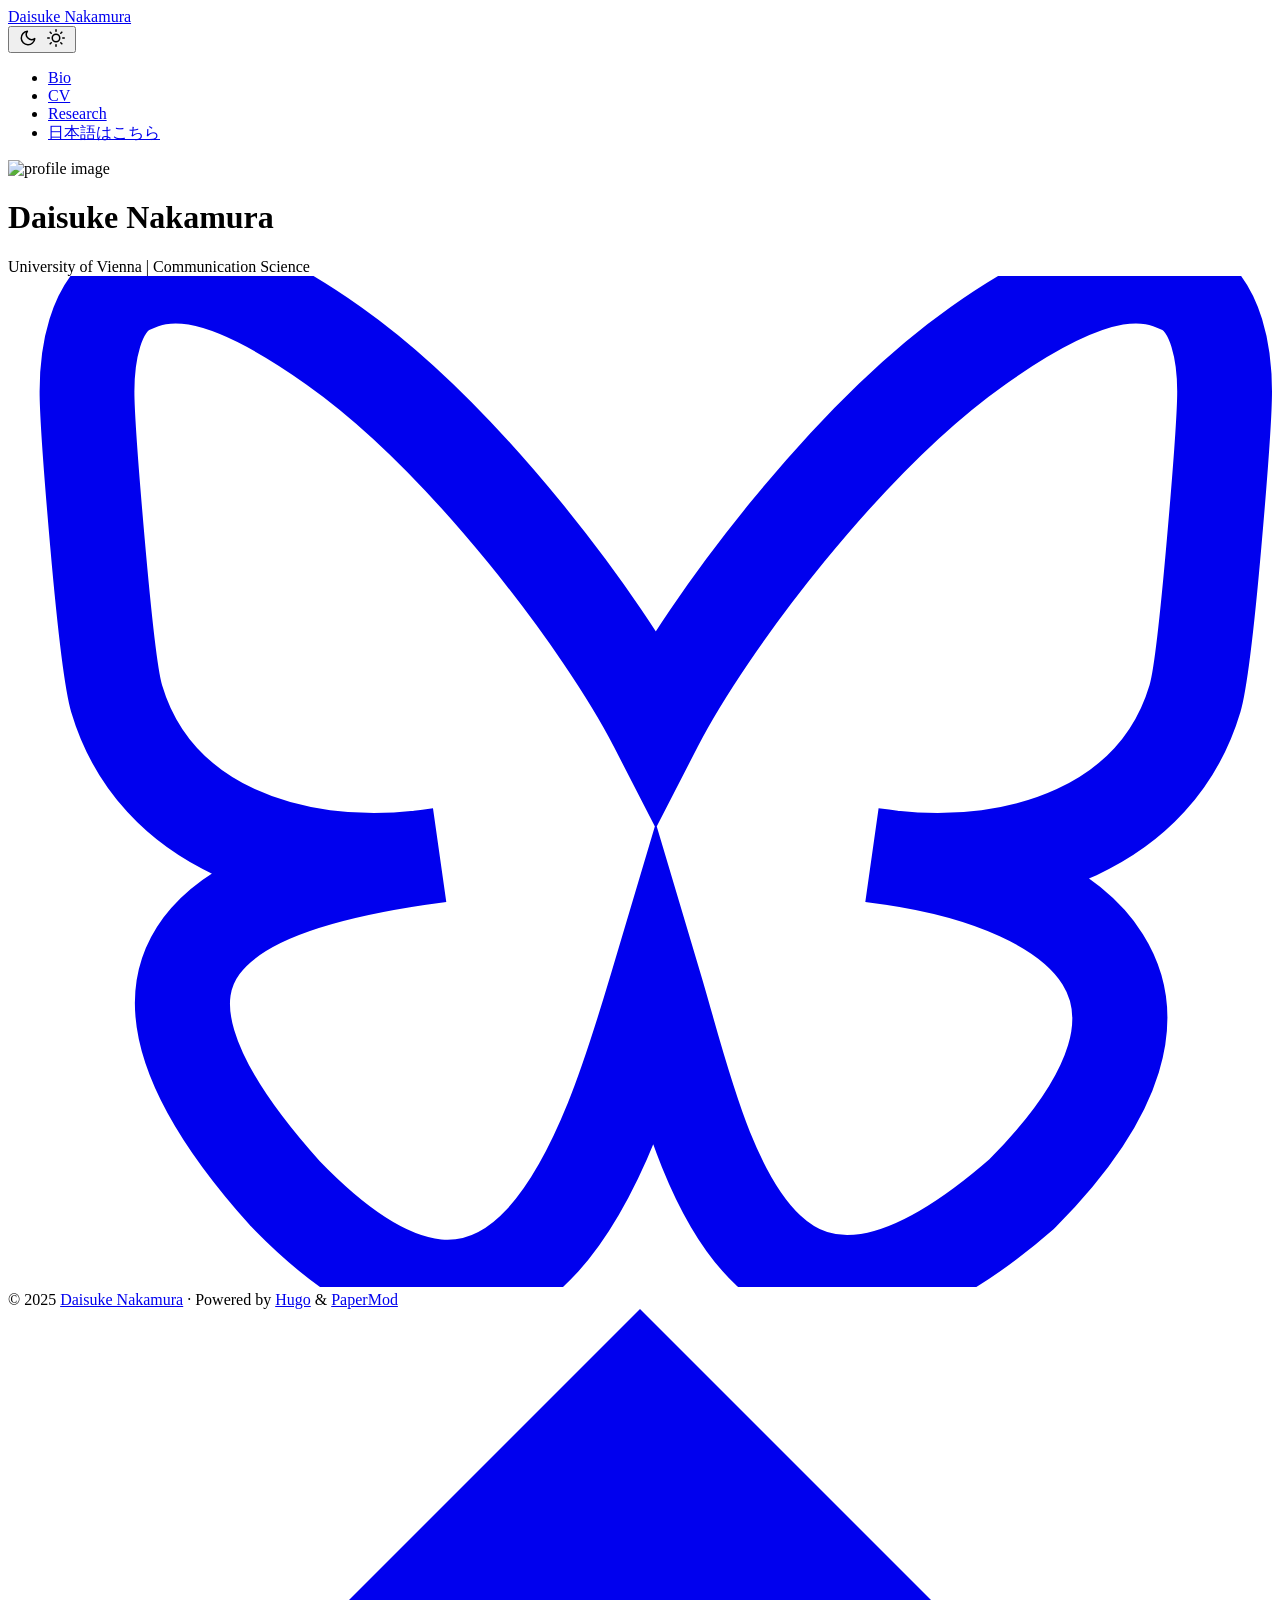
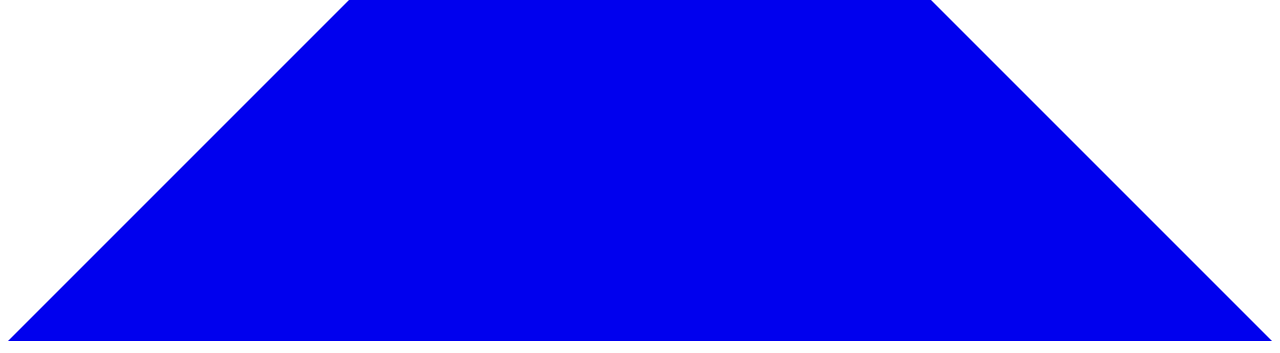
==== public/index.html @ 4d7f5f8a "initial commit" ====
<!DOCTYPE html>
<html lang="en" dir="auto">

<head>
	<meta name="generator" content="Hugo 0.147.8"><script src="/livereload.js?mindelay=10&amp;v=2&amp;port=1313&amp;path=livereload" data-no-instant defer></script><meta charset="utf-8">
<meta http-equiv="X-UA-Compatible" content="IE=edge">
<meta name="viewport" content="width=device-width, initial-scale=1, shrink-to-fit=no">
<meta name="robots" content="noindex, nofollow">
<title>Daisuke Nakamura</title>

<meta name="description" content="">
<meta name="author" content="">
<link rel="canonical" href="http://localhost:1313/">
<link crossorigin="anonymous" href="/assets/css/stylesheet.8fe10233a706bc87f2e08b3cf97b8bd4c0a80f10675a143675d59212121037c0.css" integrity="sha256-j&#43;ECM6cGvIfy4Is8&#43;XuL1MCoDxBnWhQ2ddWSEhIQN8A=" rel="preload stylesheet" as="style">
<link rel="icon" href="http://localhost:1313/favicon.ico">
<link rel="icon" type="image/png" sizes="16x16" href="http://localhost:1313/favicon-16x16.png">
<link rel="icon" type="image/png" sizes="32x32" href="http://localhost:1313/favicon-32x32.png">
<link rel="apple-touch-icon" href="http://localhost:1313/apple-touch-icon.png">
<link rel="mask-icon" href="http://localhost:1313/safari-pinned-tab.svg">
<meta name="theme-color" content="#2e2e33">
<meta name="msapplication-TileColor" content="#2e2e33">
<link rel="alternate" type="application/rss+xml" href="http://localhost:1313/index.xml">
<link rel="alternate" hreflang="en" href="http://localhost:1313/">
<noscript>
    <style>
        #theme-toggle,
        .top-link {
            display: none;
        }

    </style>
    <style>
        @media (prefers-color-scheme: dark) {
            :root {
                --theme: rgb(29, 30, 32);
                --entry: rgb(46, 46, 51);
                --primary: rgb(218, 218, 219);
                --secondary: rgb(155, 156, 157);
                --tertiary: rgb(65, 66, 68);
                --content: rgb(196, 196, 197);
                --code-block-bg: rgb(46, 46, 51);
                --code-bg: rgb(55, 56, 62);
                --border: rgb(51, 51, 51);
            }

            .list {
                background: var(--theme);
            }

            .list:not(.dark)::-webkit-scrollbar-track {
                background: 0 0;
            }

            .list:not(.dark)::-webkit-scrollbar-thumb {
                border-color: var(--theme);
            }
        }

    </style>
</noscript>
</head>

<body class="list" id="top">
<script>
    if (localStorage.getItem("pref-theme") === "dark") {
        document.body.classList.add('dark');
    } else if (localStorage.getItem("pref-theme") === "light") {
        document.body.classList.remove('dark')
    } else if (window.matchMedia('(prefers-color-scheme: dark)').matches) {
        document.body.classList.add('dark');
    }

</script>

<header class="header">
    <nav class="nav">
        <div class="logo">
            <a href="http://localhost:1313/" accesskey="h" title="Daisuke Nakamura (Alt + H)">Daisuke Nakamura</a>
            <div class="logo-switches">
                <button id="theme-toggle" accesskey="t" title="(Alt + T)" aria-label="Toggle theme">
                    <svg id="moon" xmlns="http://www.w3.org/2000/svg" width="24" height="18" viewBox="0 0 24 24"
                        fill="none" stroke="currentColor" stroke-width="2" stroke-linecap="round"
                        stroke-linejoin="round">
                        <path d="M21 12.79A9 9 0 1 1 11.21 3 7 7 0 0 0 21 12.79z"></path>
                    </svg>
                    <svg id="sun" xmlns="http://www.w3.org/2000/svg" width="24" height="18" viewBox="0 0 24 24"
                        fill="none" stroke="currentColor" stroke-width="2" stroke-linecap="round"
                        stroke-linejoin="round">
                        <circle cx="12" cy="12" r="5"></circle>
                        <line x1="12" y1="1" x2="12" y2="3"></line>
                        <line x1="12" y1="21" x2="12" y2="23"></line>
                        <line x1="4.22" y1="4.22" x2="5.64" y2="5.64"></line>
                        <line x1="18.36" y1="18.36" x2="19.78" y2="19.78"></line>
                        <line x1="1" y1="12" x2="3" y2="12"></line>
                        <line x1="21" y1="12" x2="23" y2="12"></line>
                        <line x1="4.22" y1="19.78" x2="5.64" y2="18.36"></line>
                        <line x1="18.36" y1="5.64" x2="19.78" y2="4.22"></line>
                    </svg>
                </button>
            </div>
        </div>
        <ul id="menu">
            <li>
                <a href="http://localhost:1313/bio/" title="Bio">
                    <span>Bio</span>
                </a>
            </li>
            <li>
                <a href="http://localhost:1313/cv/" title="CV">
                    <span>CV</span>
                </a>
            </li>
            <li>
                <a href="http://localhost:1313/research/" title="Research">
                    <span>Research</span>
                </a>
            </li>
            <li>
                <a href="http://localhost:1313/jp/" title="日本語はこちら">
                    <span>日本語はこちら</span>
                </a>
            </li>
        </ul>
    </nav>
</header>
<main class="main"><div class="profile">
    <div class="profile_inner">
        <img draggable="false" src="http://localhost:1313/images/profile.jpg" alt="profile image" title=""
            height="150" width="150" />
        <h1>Daisuke Nakamura</h1>
        <span>University of Vienna | Communication Science</span><div class="social-icons" >
    <a href="https://bsky.app/profile/daisukenakamura.bsky.social" target="_blank" rel="noopener noreferrer me"
        title="Bluesky">
        <svg xmlns="http://www.w3.org/2000/svg" viewBox="-25 0 400 320" fill="none" stroke="currentColor" stroke-width="30">
    <path
        d="M180 141.964C163.699 110.262 119.308 51.1817 78.0347 22.044C38.4971 -5.86834 23.414 -1.03207 13.526 3.43594C2.08093 8.60755 0 26.1785 0 36.5164C0 46.8542 5.66748 121.272 9.36416 133.694C21.5786 174.738 65.0603 188.607 105.104 184.156C107.151 183.852 109.227 183.572 111.329 183.312C109.267 183.642 107.19 183.924 105.104 184.156C46.4204 192.847 -5.69621 214.233 62.6582 290.33C137.848 368.18 165.705 273.637 180 225.702C194.295 273.637 210.76 364.771 295.995 290.33C360 225.702 313.58 192.85 254.896 184.158C252.81 183.926 250.733 183.645 248.671 183.315C250.773 183.574 252.849 183.855 254.896 184.158C294.94 188.61 338.421 174.74 350.636 133.697C354.333 121.275 360 46.8568 360 36.519C360 26.1811 357.919 8.61012 346.474 3.43851C336.586 -1.02949 321.503 -5.86576 281.965 22.0466C240.692 51.1843 196.301 110.262 180 141.964Z" />
</svg>
    </a>
</div>

    </div>
</div>

    </main>
    
<footer class="footer">
        <span>&copy; 2025 <a href="http://localhost:1313/">Daisuke Nakamura</a></span> · 

    <span>
        Powered by
        <a href="https://gohugo.io/" rel="noopener noreferrer" target="_blank">Hugo</a> &
        <a href="https://github.com/adityatelange/hugo-PaperMod/" rel="noopener" target="_blank">PaperMod</a>
    </span>
</footer>
<a href="#top" aria-label="go to top" title="Go to Top (Alt + G)" class="top-link" id="top-link" accesskey="g">
    <svg xmlns="http://www.w3.org/2000/svg" viewBox="0 0 12 6" fill="currentColor">
        <path d="M12 6H0l6-6z" />
    </svg>
</a>

<script>
    let menu = document.getElementById('menu')
    if (menu) {
        menu.scrollLeft = localStorage.getItem("menu-scroll-position");
        menu.onscroll = function () {
            localStorage.setItem("menu-scroll-position", menu.scrollLeft);
        }
    }

    document.querySelectorAll('a[href^="#"]').forEach(anchor => {
        anchor.addEventListener("click", function (e) {
            e.preventDefault();
            var id = this.getAttribute("href").substr(1);
            if (!window.matchMedia('(prefers-reduced-motion: reduce)').matches) {
                document.querySelector(`[id='${decodeURIComponent(id)}']`).scrollIntoView({
                    behavior: "smooth"
                });
            } else {
                document.querySelector(`[id='${decodeURIComponent(id)}']`).scrollIntoView();
            }
            if (id === "top") {
                history.replaceState(null, null, " ");
            } else {
                history.pushState(null, null, `#${id}`);
            }
        });
    });

</script>
<script>
    var mybutton = document.getElementById("top-link");
    window.onscroll = function () {
        if (document.body.scrollTop > 800 || document.documentElement.scrollTop > 800) {
            mybutton.style.visibility = "visible";
            mybutton.style.opacity = "1";
        } else {
            mybutton.style.visibility = "hidden";
            mybutton.style.opacity = "0";
        }
    };

</script>
<script>
    document.getElementById("theme-toggle").addEventListener("click", () => {
        if (document.body.className.includes("dark")) {
            document.body.classList.remove('dark');
            localStorage.setItem("pref-theme", 'light');
        } else {
            document.body.classList.add('dark');
            localStorage.setItem("pref-theme", 'dark');
        }
    })

</script>
</body>

</html>
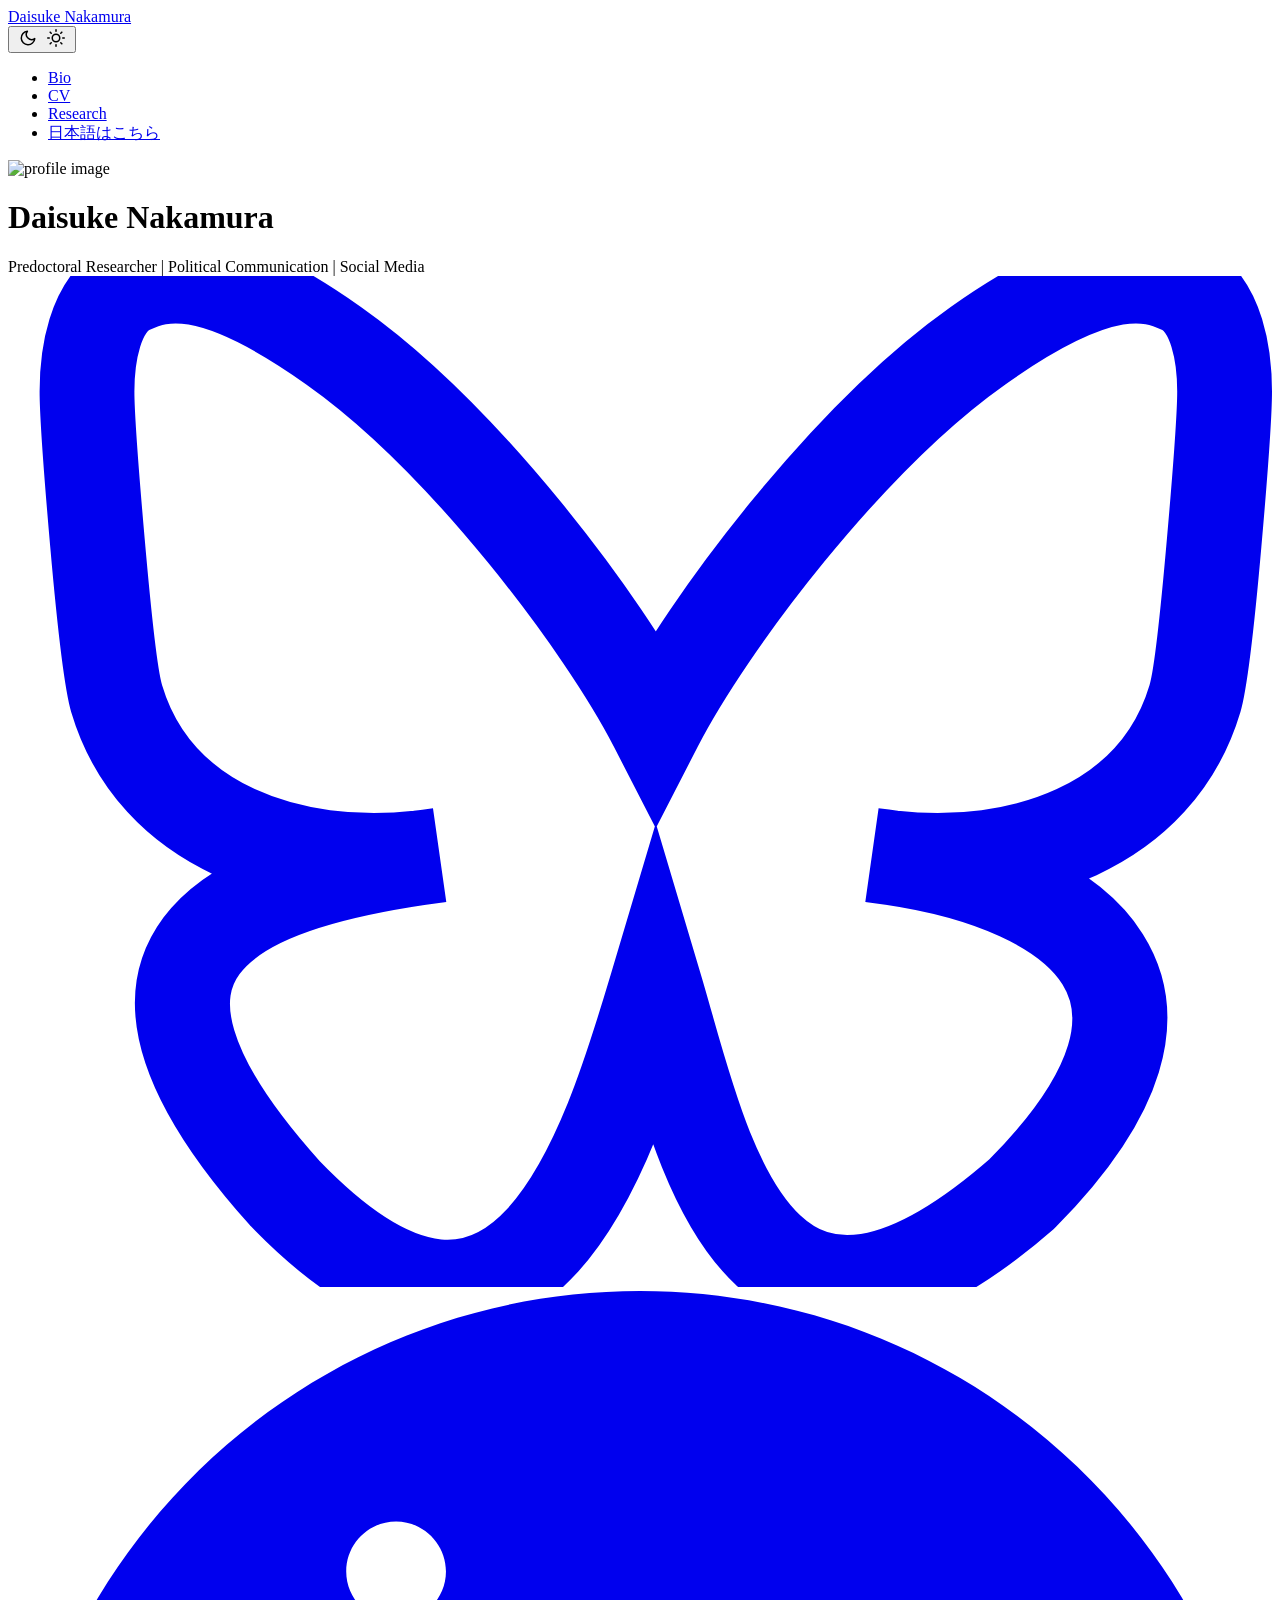
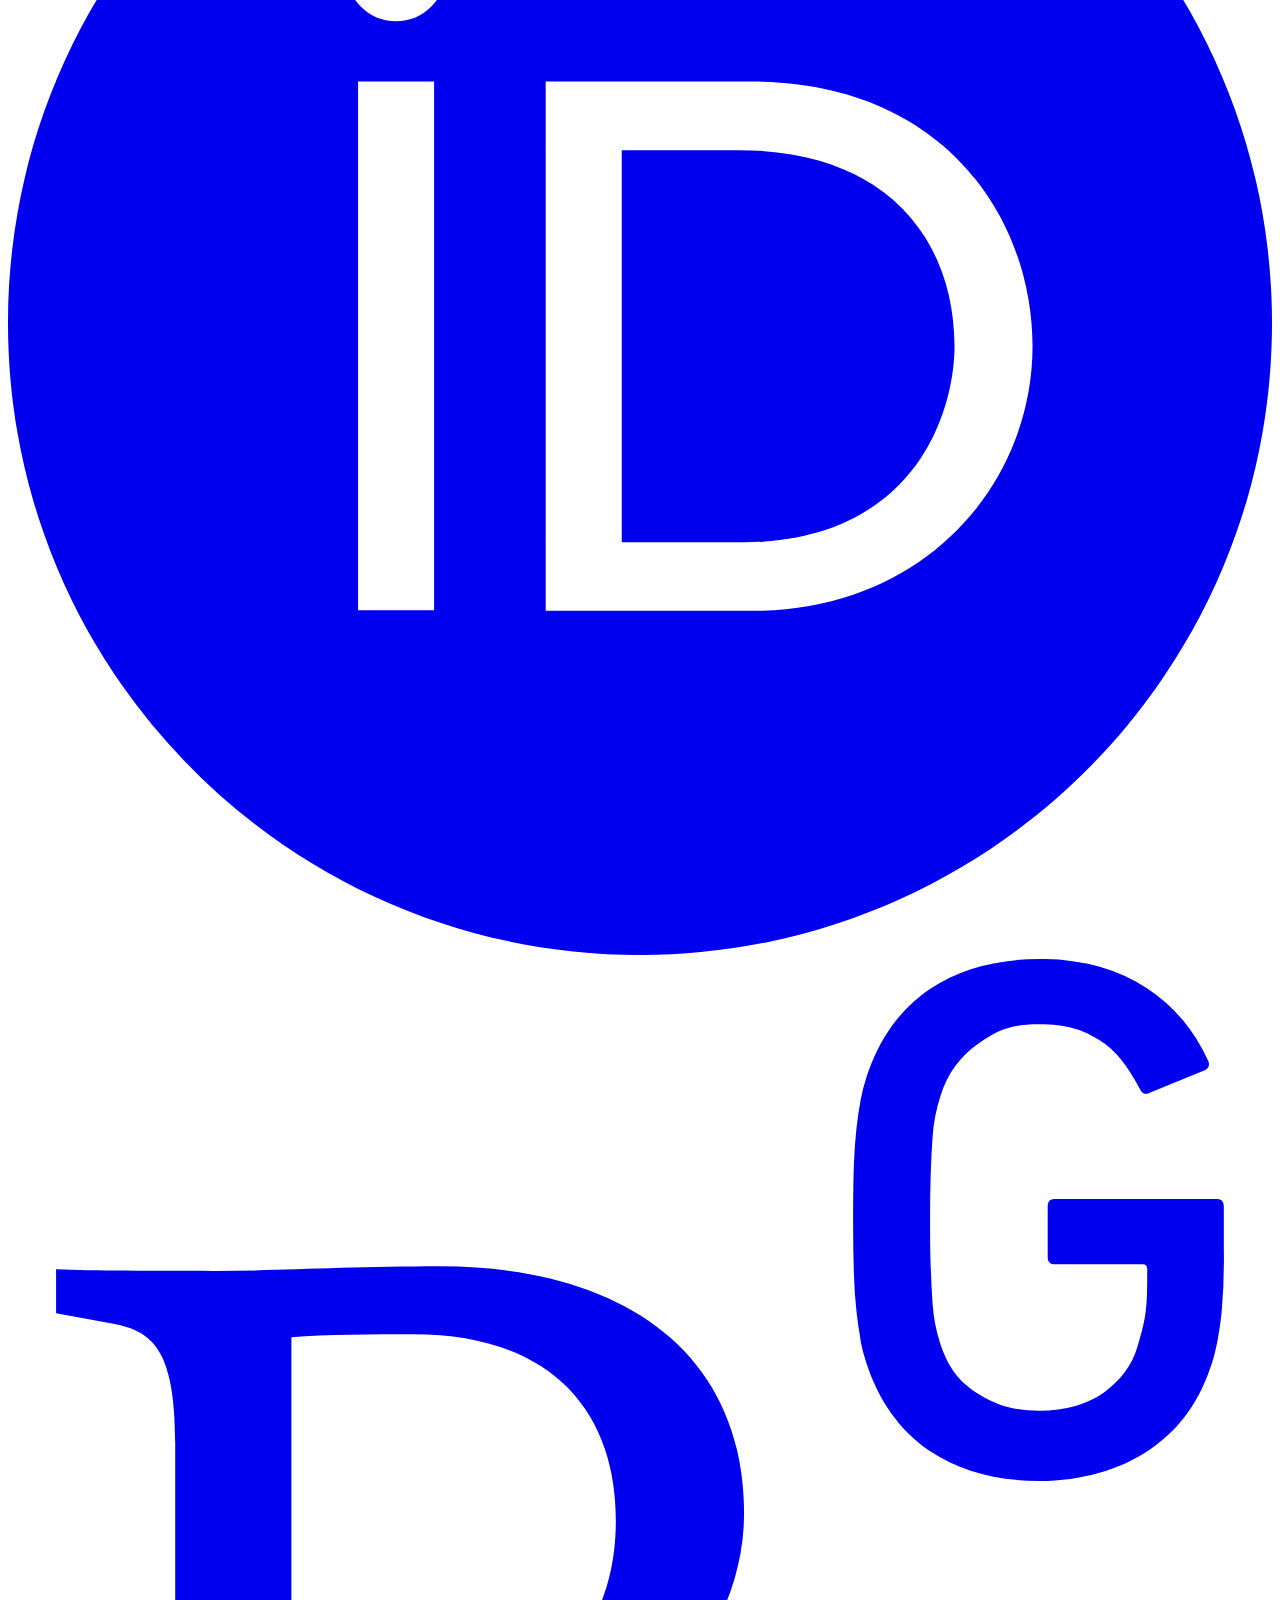
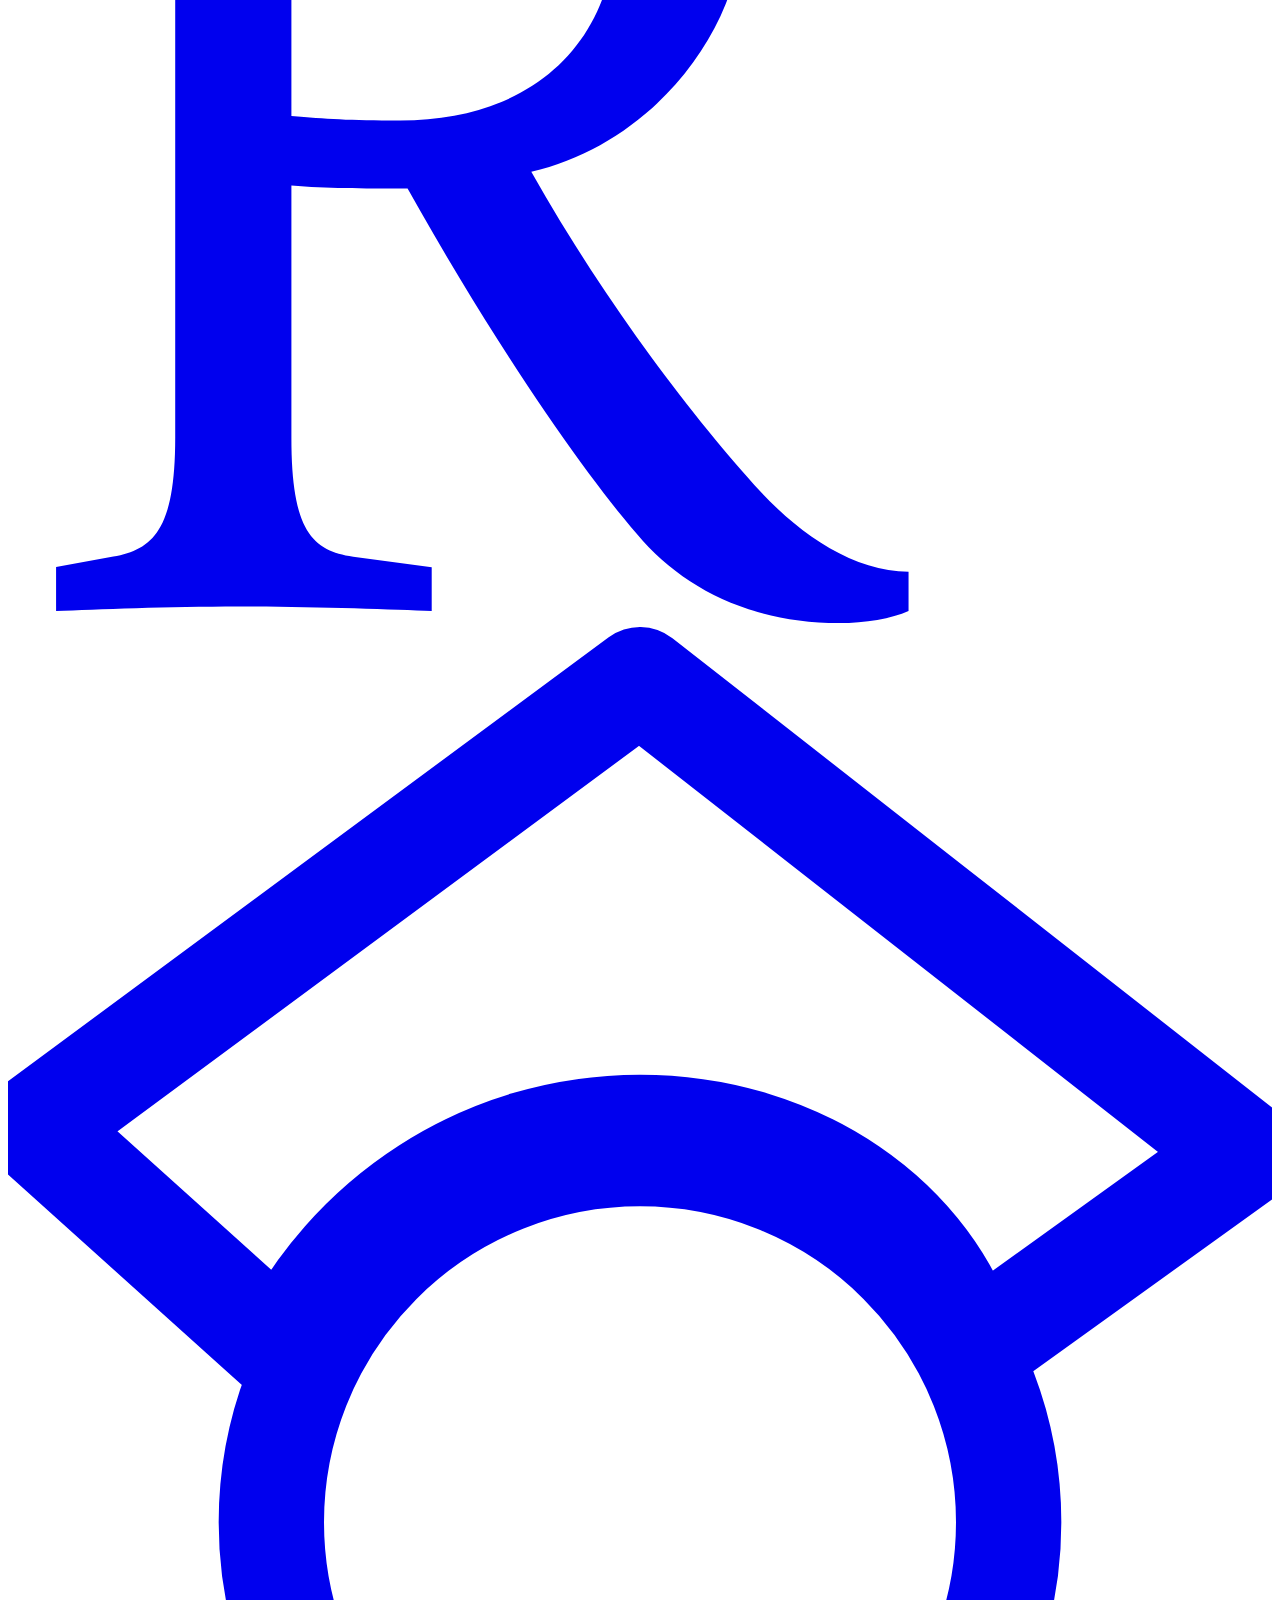
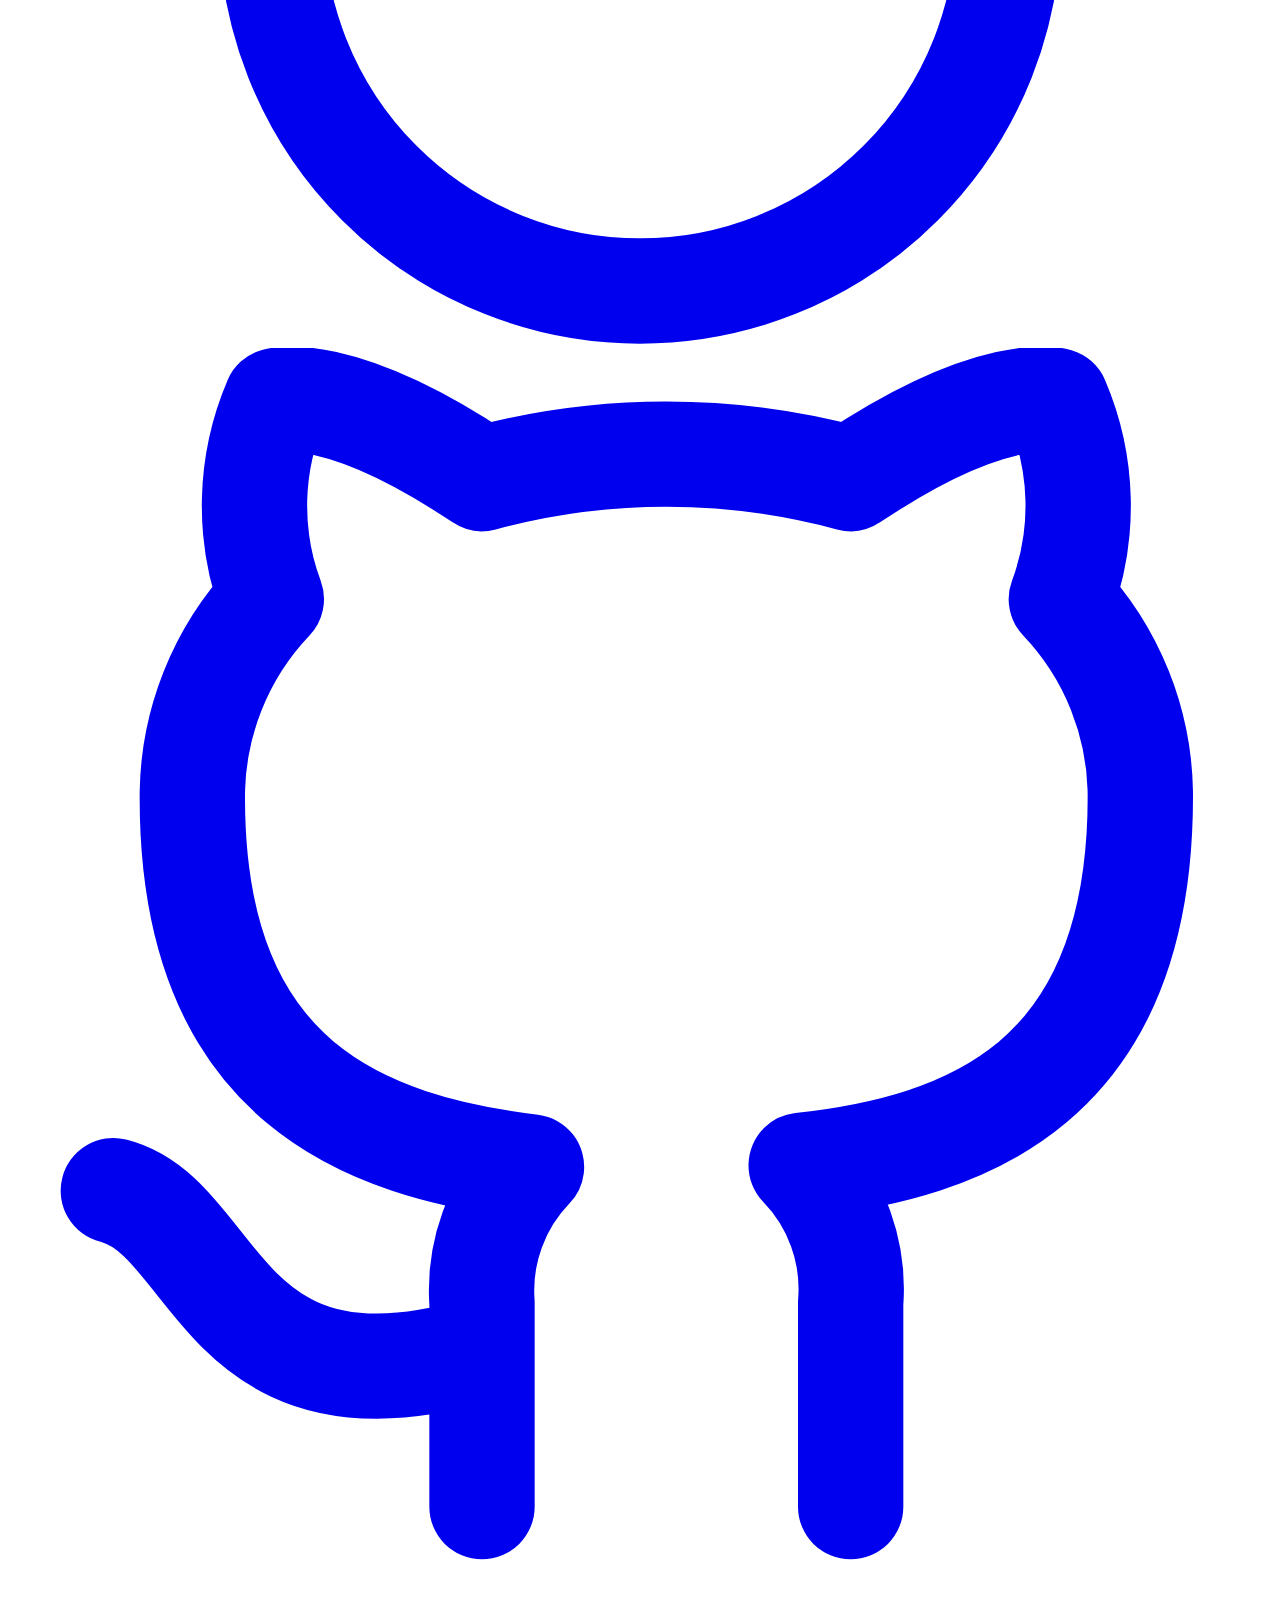
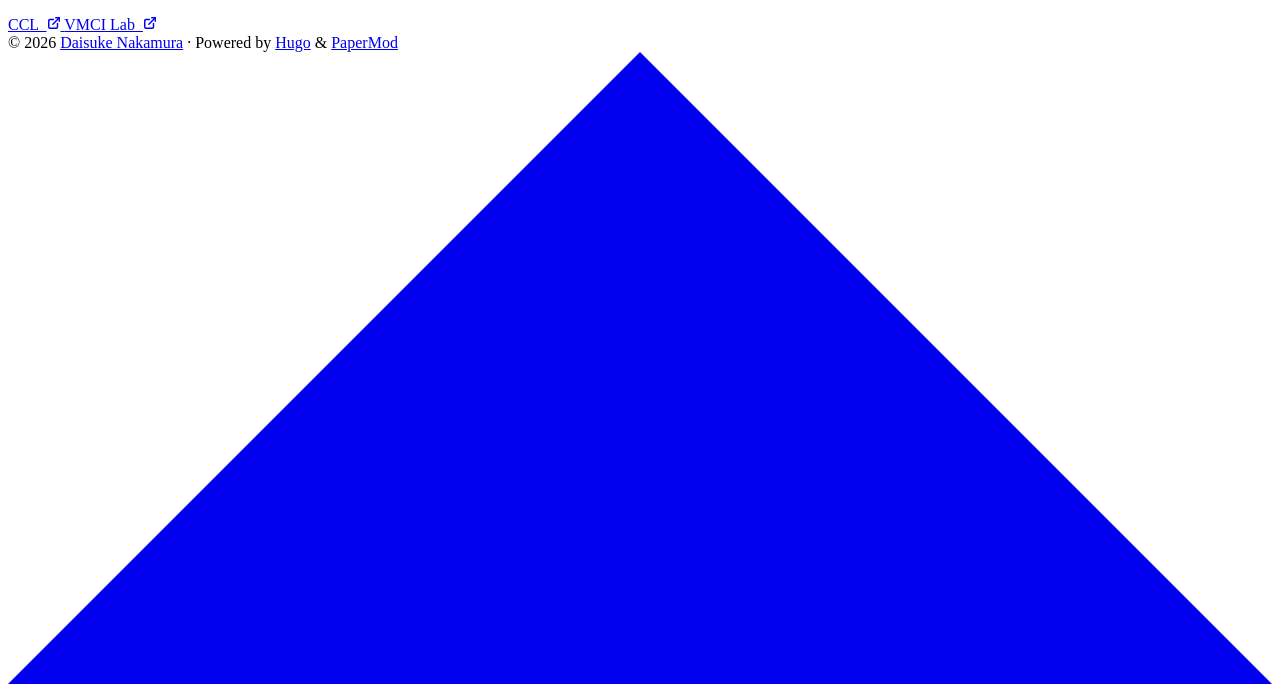
==== commit a70b4a0d: "update" ====
--- a/public/index.html
+++ b/public/index.html
@@ -2,7 +2,7 @@
 <html lang="en" dir="auto">
 
 <head>
-	<meta name="generator" content="Hugo 0.147.8"><script src="/livereload.js?mindelay=10&amp;v=2&amp;port=1313&amp;path=livereload" data-no-instant defer></script><meta charset="utf-8">
+	<meta name="generator" content="Hugo 0.154.5"><script src="/livereload.js?mindelay=10&amp;v=2&amp;port=1313&amp;path=livereload" data-no-instant defer></script><meta charset="utf-8">
 <meta http-equiv="X-UA-Compatible" content="IE=edge">
 <meta name="viewport" content="width=device-width, initial-scale=1, shrink-to-fit=no">
 <meta name="robots" content="noindex, nofollow">
@@ -11,7 +11,7 @@
 <meta name="description" content="">
 <meta name="author" content="">
 <link rel="canonical" href="http://localhost:1313/">
-<link crossorigin="anonymous" href="/assets/css/stylesheet.8fe10233a706bc87f2e08b3cf97b8bd4c0a80f10675a143675d59212121037c0.css" integrity="sha256-j&#43;ECM6cGvIfy4Is8&#43;XuL1MCoDxBnWhQ2ddWSEhIQN8A=" rel="preload stylesheet" as="style">
+<link crossorigin="anonymous" href="/assets/css/stylesheet.ae601a5ea838545fd4e4bac0c3df6c368e602a929f8bdf141f27f6ce889ba9b7.css" integrity="sha256-rmAaXqg4VF/U5LrAw99sNo5gKpKfi98UHyf2zoibqbc=" rel="preload stylesheet" as="style">
 <link rel="icon" href="http://localhost:1313/favicon.ico">
 <link rel="icon" type="image/png" sizes="16x16" href="http://localhost:1313/favicon-16x16.png">
 <link rel="icon" type="image/png" sizes="32x32" href="http://localhost:1313/favicon-32x32.png">
@@ -128,7 +128,7 @@
         <img draggable="false" src="http://localhost:1313/images/profile.jpg" alt="profile image" title=""
             height="150" width="150" />
         <h1>Daisuke Nakamura</h1>
-        <span>University of Vienna | Communication Science</span><div class="social-icons" >
+        <span>Predoctoral Researcher | Political Communication | Social Media</span><div class="social-icons" >
     <a href="https://bsky.app/profile/daisukenakamura.bsky.social" target="_blank" rel="noopener noreferrer me"
         title="Bluesky">
         <svg xmlns="http://www.w3.org/2000/svg" viewBox="-25 0 400 320" fill="none" stroke="currentColor" stroke-width="30">
@@ -136,15 +136,72 @@
         d="M180 141.964C163.699 110.262 119.308 51.1817 78.0347 22.044C38.4971 -5.86834 23.414 -1.03207 13.526 3.43594C2.08093 8.60755 0 26.1785 0 36.5164C0 46.8542 5.66748 121.272 9.36416 133.694C21.5786 174.738 65.0603 188.607 105.104 184.156C107.151 183.852 109.227 183.572 111.329 183.312C109.267 183.642 107.19 183.924 105.104 184.156C46.4204 192.847 -5.69621 214.233 62.6582 290.33C137.848 368.18 165.705 273.637 180 225.702C194.295 273.637 210.76 364.771 295.995 290.33C360 225.702 313.58 192.85 254.896 184.158C252.81 183.926 250.733 183.645 248.671 183.315C250.773 183.574 252.849 183.855 254.896 184.158C294.94 188.61 338.421 174.74 350.636 133.697C354.333 121.275 360 46.8568 360 36.519C360 26.1811 357.919 8.61012 346.474 3.43851C336.586 -1.02949 321.503 -5.86576 281.965 22.0466C240.692 51.1843 196.301 110.262 180 141.964Z" />
 </svg>
     </a>
+    <a href="https://orcid.org/0009-0001-7802-0744" target="_blank" rel="noopener noreferrer me"
+        title="Orcid">
+        <svg xmlns="http://www.w3.org/2000/svg" viewBox="0 0 256 256" fill="none">
+    <path fill-rule="evenodd" clip-rule="evenodd"
+        d="M128 256C198.7 256 256 198.7 256 128C256 57.3 198.7 0 128 0C57.3 0 0 57.3 0 128C0 198.7 57.3 256 128 256ZM70.9 186.2H86.3V127.5V79.0999H70.9V186.2ZM108.9 79.0999H150.5C190.1 79.0999 207.5 107.4 207.5 132.7C207.5 160.2 186 186.3 150.7 186.3H108.9V79.0999ZM124.3 172.4H148.8C183.7 172.4 191.7 145.9 191.7 132.7C191.7 111.2 178 93 148 93H124.3V172.4ZM78.6 66.8999C84.2 66.8999 88.7 62.2999 88.7 56.7999C88.7 51.2999 84.2 46.7 78.6 46.7C73 46.7 68.5 51.2 68.5 56.7999C68.5 62.2999 73 66.8999 78.6 66.8999Z"
+        fill="currentColor" />
+</svg>
+    </a>
+    <a href="https://www.researchgate.net/profile/Daisuke-Nakamura-13" target="_blank" rel="noopener noreferrer me"
+        title="Researchgate">
+        <svg xmlns="http://www.w3.org/2000/svg" viewBox="0 0 24 24" fill="currentColor" stroke="none" stroke-width="2"
+    stroke-linecap="round" stroke-linejoin="round">
+    <path
+        d="M19.586 0c-.818 0-1.508.19-2.073.565-.563.377-.97.936-1.213 1.68a3.193 3.193 0 0 0-.112.437 8.365 8.365 0 0 0-.078.53 9 9 0 0 0-.05.727c-.01.282-.013.621-.013 1.016a31.121 31.123 0 0 0 .014 1.017 9 9 0 0 0 .05.727 7.946 7.946 0 0 0 .077.53h-.005a3.334 3.334 0 0 0 .113.438c.245.743.65 1.303 1.214 1.68.565.376 1.256.564 2.075.564.8 0 1.536-.213 2.105-.603.57-.39.94-.916 1.175-1.65.076-.235.135-.558.177-.93a10.9 10.9 0 0 0 .043-1.207v-.82c0-.095-.047-.142-.14-.142h-3.064c-.094 0-.14.047-.14.141v.956c0 .094.046.14.14.14h1.666c.056 0 .084.03.084.086 0 .36 0 .62-.036.865-.038.244-.1.447-.147.606-.108.385-.348.664-.638.876-.29.212-.738.35-1.227.35-.545 0-.901-.15-1.21-.353-.306-.203-.517-.454-.67-.915a3.136 3.136 0 0 1-.147-.762 17.366 17.367 0 0 1-.034-.656c-.01-.26-.014-.572-.014-.939a26.401 26.403 0 0 1 .014-.938 15.821 15.822 0 0 1 .035-.656 3.19 3.19 0 0 1 .148-.76 1.89 1.89 0 0 1 .742-1.01c.344-.244.593-.352 1.137-.352.508 0 .815.096 1.144.303.33.207.528.492.764.925.047.094.111.118.198.07l1.044-.43c.075-.048.09-.115.042-.199a3.549 3.549 0 0 0-.466-.742 3 3 0 0 0-.679-.607 3.313 3.313 0 0 0-.903-.41A4.068 4.068 0 0 0 19.586 0zM8.217 5.836c-1.69 0-3.036.086-4.297.086-1.146 0-2.291 0-3.007-.029v.831l1.088.2c.744.144 1.174.488 1.174 2.264v11.288c0 1.777-.43 2.12-1.174 2.263l-1.088.2v.832c.773-.029 2.12-.086 3.465-.086 1.29 0 2.951.057 3.667.086v-.831l-1.49-.2c-.773-.115-1.174-.487-1.174-2.264v-4.784c.688.057 1.29.057 2.206.057 1.748 3.123 3.41 5.472 4.355 6.56.86 1.032 2.177 1.691 3.839 1.691.487 0 1.003-.086 1.318-.23v-.744c-1.031 0-2.063-.716-2.808-1.518-1.26-1.376-2.95-3.582-4.355-6.074 2.32-.545 4.04-2.722 4.04-4.9 0-3.208-2.492-4.698-5.758-4.698zm-.515 1.29c2.406 0 3.839 1.26 3.839 3.552 0 2.263-1.547 3.782-4.097 3.782-.974 0-1.404-.03-2.063-.086v-7.19c.66-.059 1.547-.059 2.32-.059z" />
+</svg>
+    </a>
+    <a href="https://scholar.google.com/citations?user=tGmYcZcAAAAJ" target="_blank" rel="noopener noreferrer me"
+        title="Googlescholar">
+        <svg xmlns="http://www.w3.org/2000/svg" viewBox="0 0 24 25" fill="none" stroke="currentColor" stroke-width="2"
+    stroke-linecap="round" stroke-linejoin="round">
+    <path
+        d="M5.242 13.769L0.5 9.5 12 1l11.5 9-5.242 3.769C17.548 11.249 14.978 9.5 12 9.5c-2.977 0-5.548 1.748-6.758 4.269zM12 10a7 7 0 1 0 0 14 7 7 0 0 0 0-14z" />
+</svg>
+    </a>
+    <a href="https://github.com/daisukenm" target="_blank" rel="noopener noreferrer me"
+        title="Github">
+        <svg xmlns="http://www.w3.org/2000/svg" viewBox="0 0 24 24" fill="none" stroke="currentColor" stroke-width="2"
+    stroke-linecap="round" stroke-linejoin="round">
+    <path
+        d="M9 19c-5 1.5-5-2.5-7-3m14 6v-3.87a3.37 3.37 0 0 0-.94-2.61c3.14-.35 6.44-1.54 6.44-7A5.44 5.44 0 0 0 20 4.77 5.07 5.07 0 0 0 19.91 1S18.73.65 16 2.48a13.38 13.38 0 0 0-7 0C6.27.65 5.09 1 5.09 1A5.07 5.07 0 0 0 5 4.77a5.44 5.44 0 0 0-1.5 3.78c0 5.42 3.3 6.61 6.44 7A3.37 3.37 0 0 0 9 18.13V22">
+    </path>
+</svg>
+    </a>
 </div>
 
+        <div class="buttons">
+            <a class="button" href="https://compcommlab.univie.ac.at/" rel="noopener" title="CCL">
+                <span class="button-inner">
+                    CCL&nbsp;
+                    <svg fill="none" shape-rendering="geometricPrecision" stroke="currentColor" stroke-linecap="round"
+                        stroke-linejoin="round" stroke-width="2.5" viewBox="0 0 24 24" height="14" width="14">
+                        <path d="M18 13v6a2 2 0 01-2 2H5a2 2 0 01-2-2V8a2 2 0 012-2h6"></path>
+                        <path d="M15 3h6v6"></path>
+                        <path d="M10 14L21 3"></path>
+                    </svg>
+                </span>
+            </a>
+            <a class="button" href="https://mediainnovation.univie.ac.at/" rel="noopener" title="VMCI Lab">
+                <span class="button-inner">
+                    VMCI Lab&nbsp;
+                    <svg fill="none" shape-rendering="geometricPrecision" stroke="currentColor" stroke-linecap="round"
+                        stroke-linejoin="round" stroke-width="2.5" viewBox="0 0 24 24" height="14" width="14">
+                        <path d="M18 13v6a2 2 0 01-2 2H5a2 2 0 01-2-2V8a2 2 0 012-2h6"></path>
+                        <path d="M15 3h6v6"></path>
+                        <path d="M10 14L21 3"></path>
+                    </svg>
+                </span>
+            </a>
+        </div>
     </div>
 </div>
 
     </main>
     
 <footer class="footer">
-        <span>&copy; 2025 <a href="http://localhost:1313/">Daisuke Nakamura</a></span> · 
+        <span>&copy; 2026 <a href="http://localhost:1313/">Daisuke Nakamura</a></span> · 
 
     <span>
         Powered by
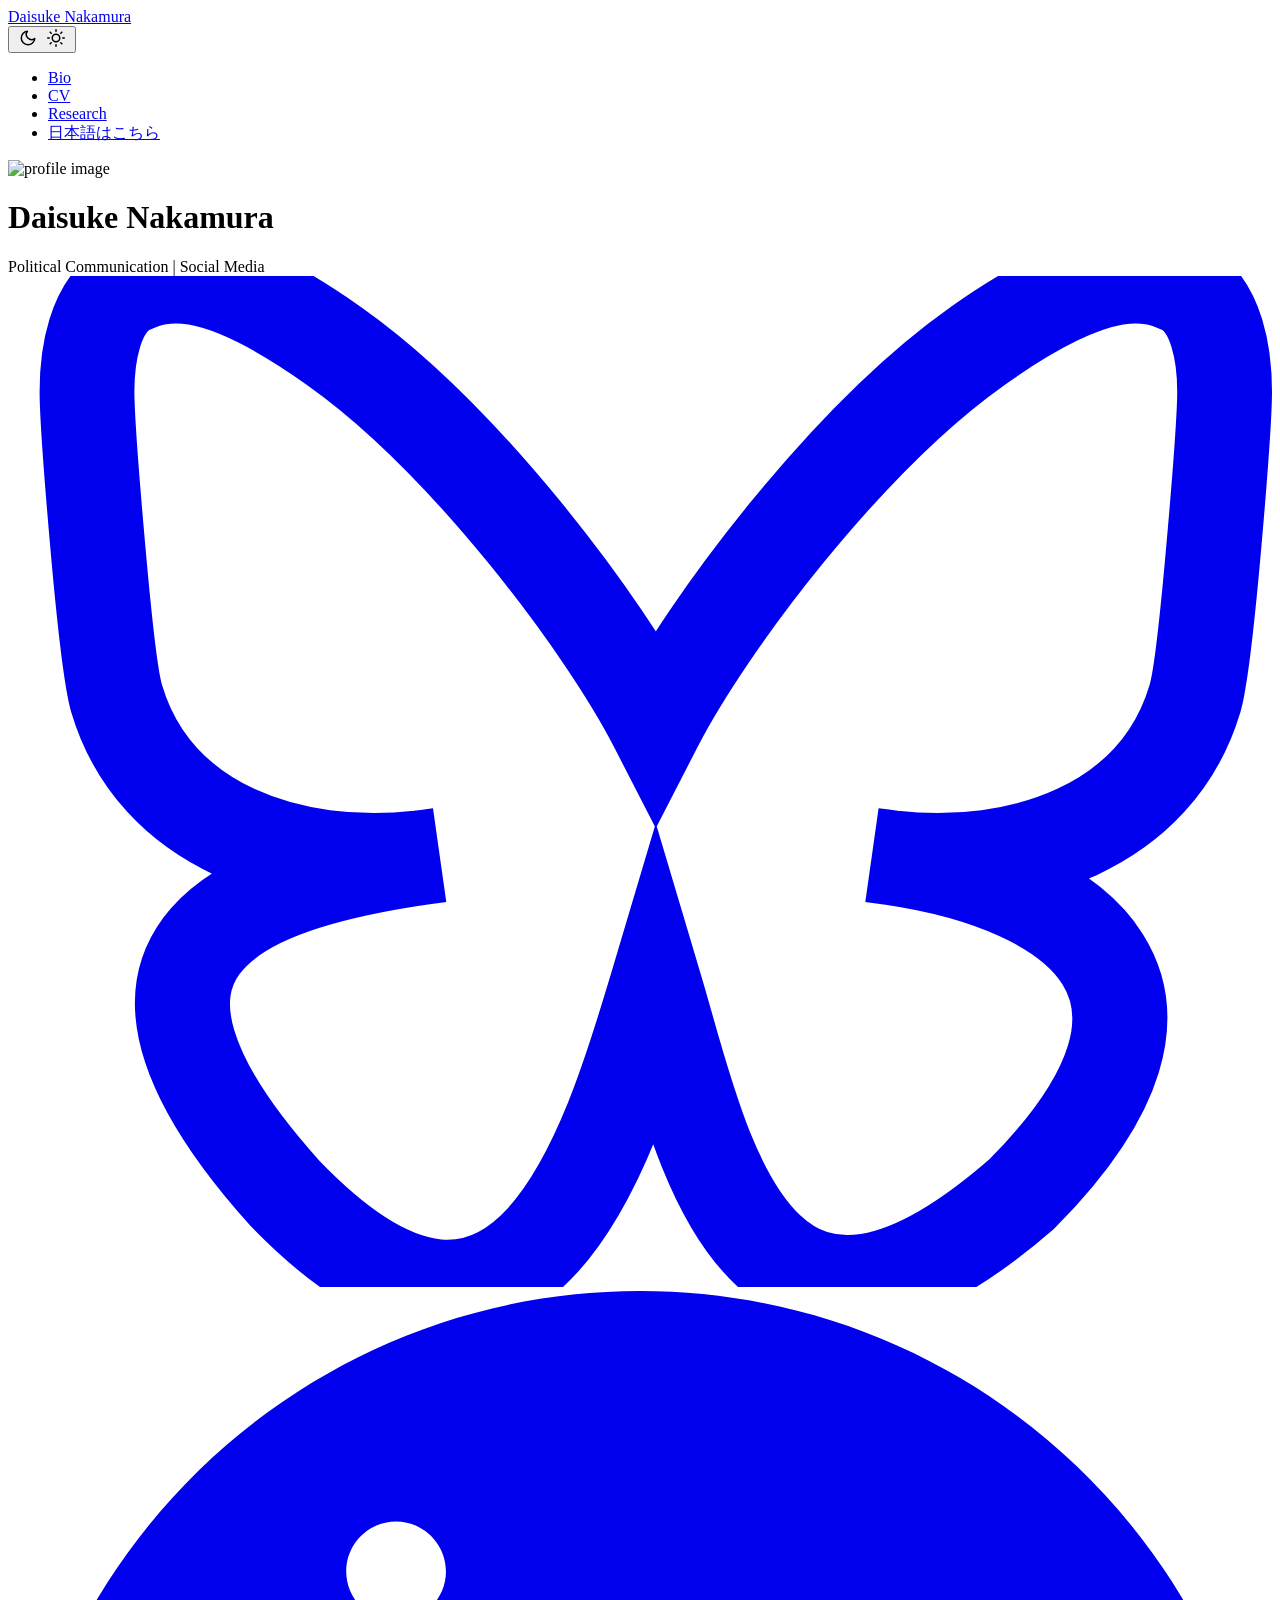
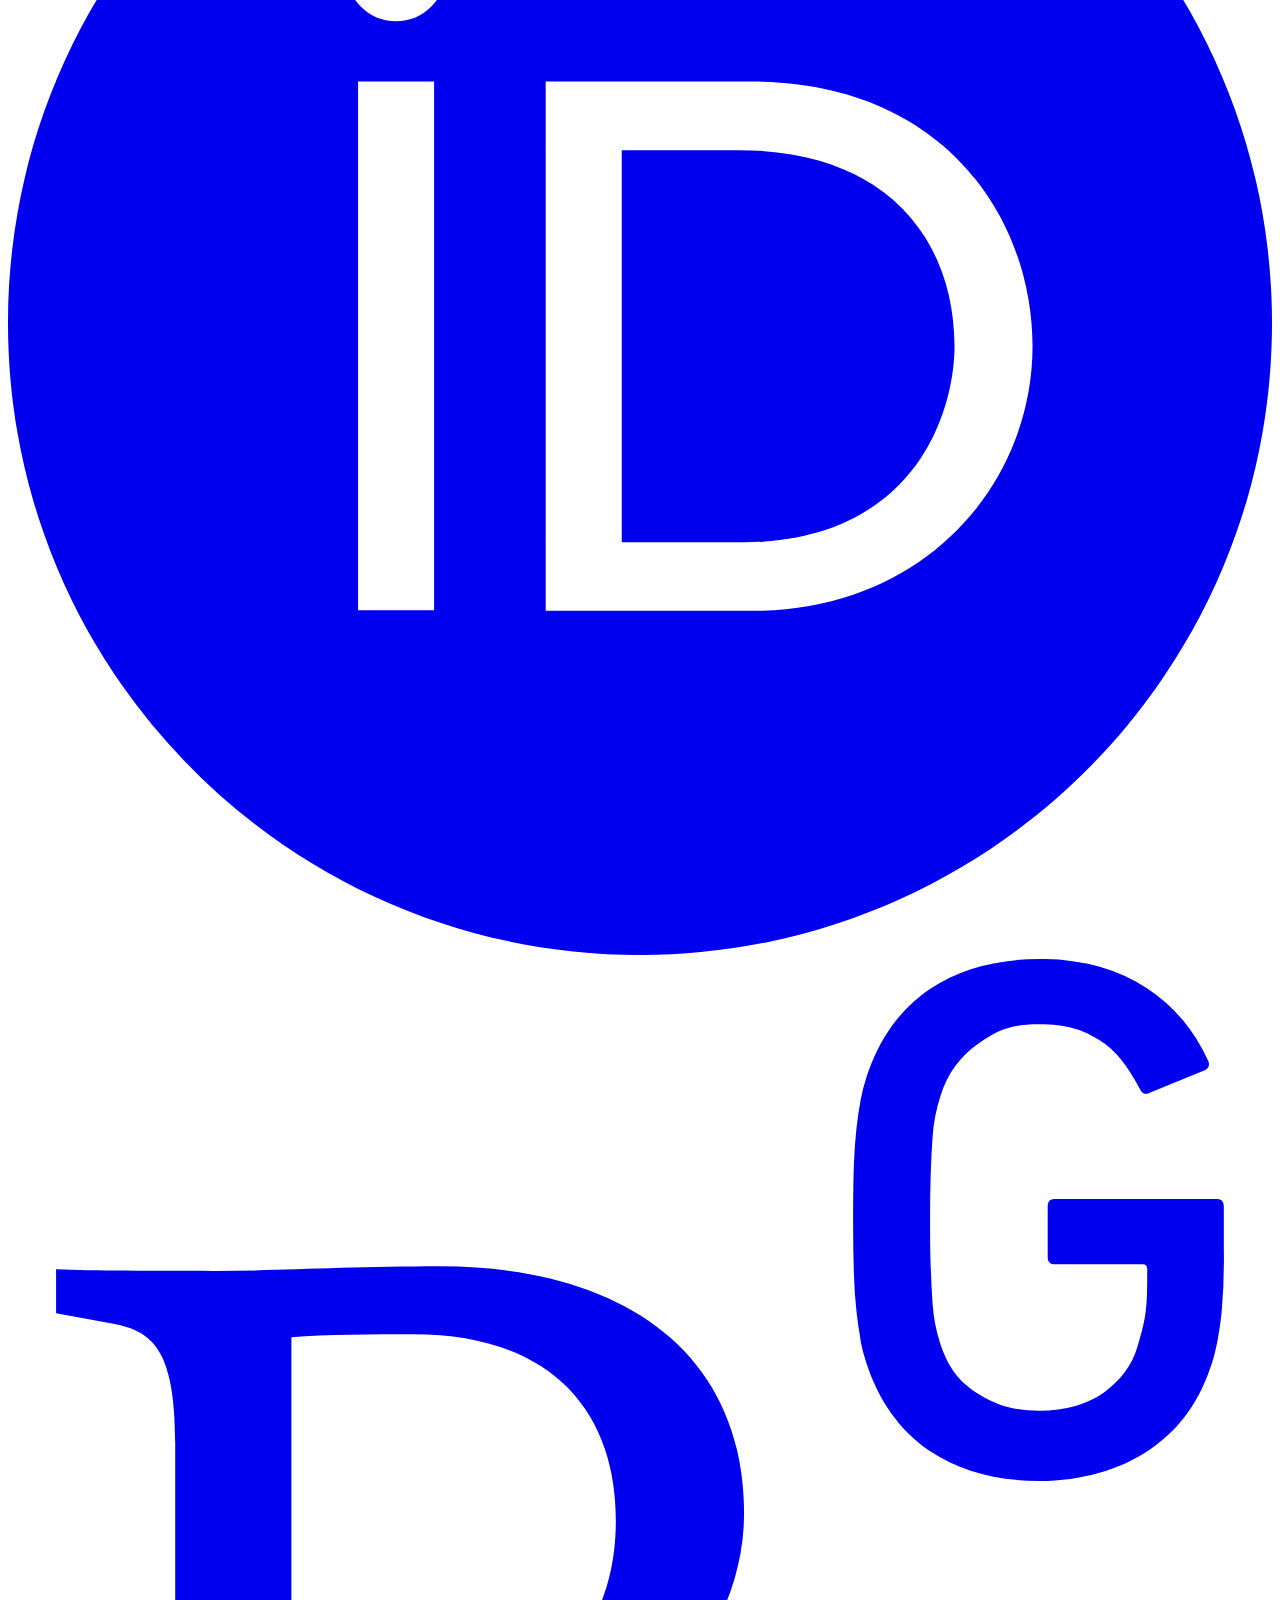
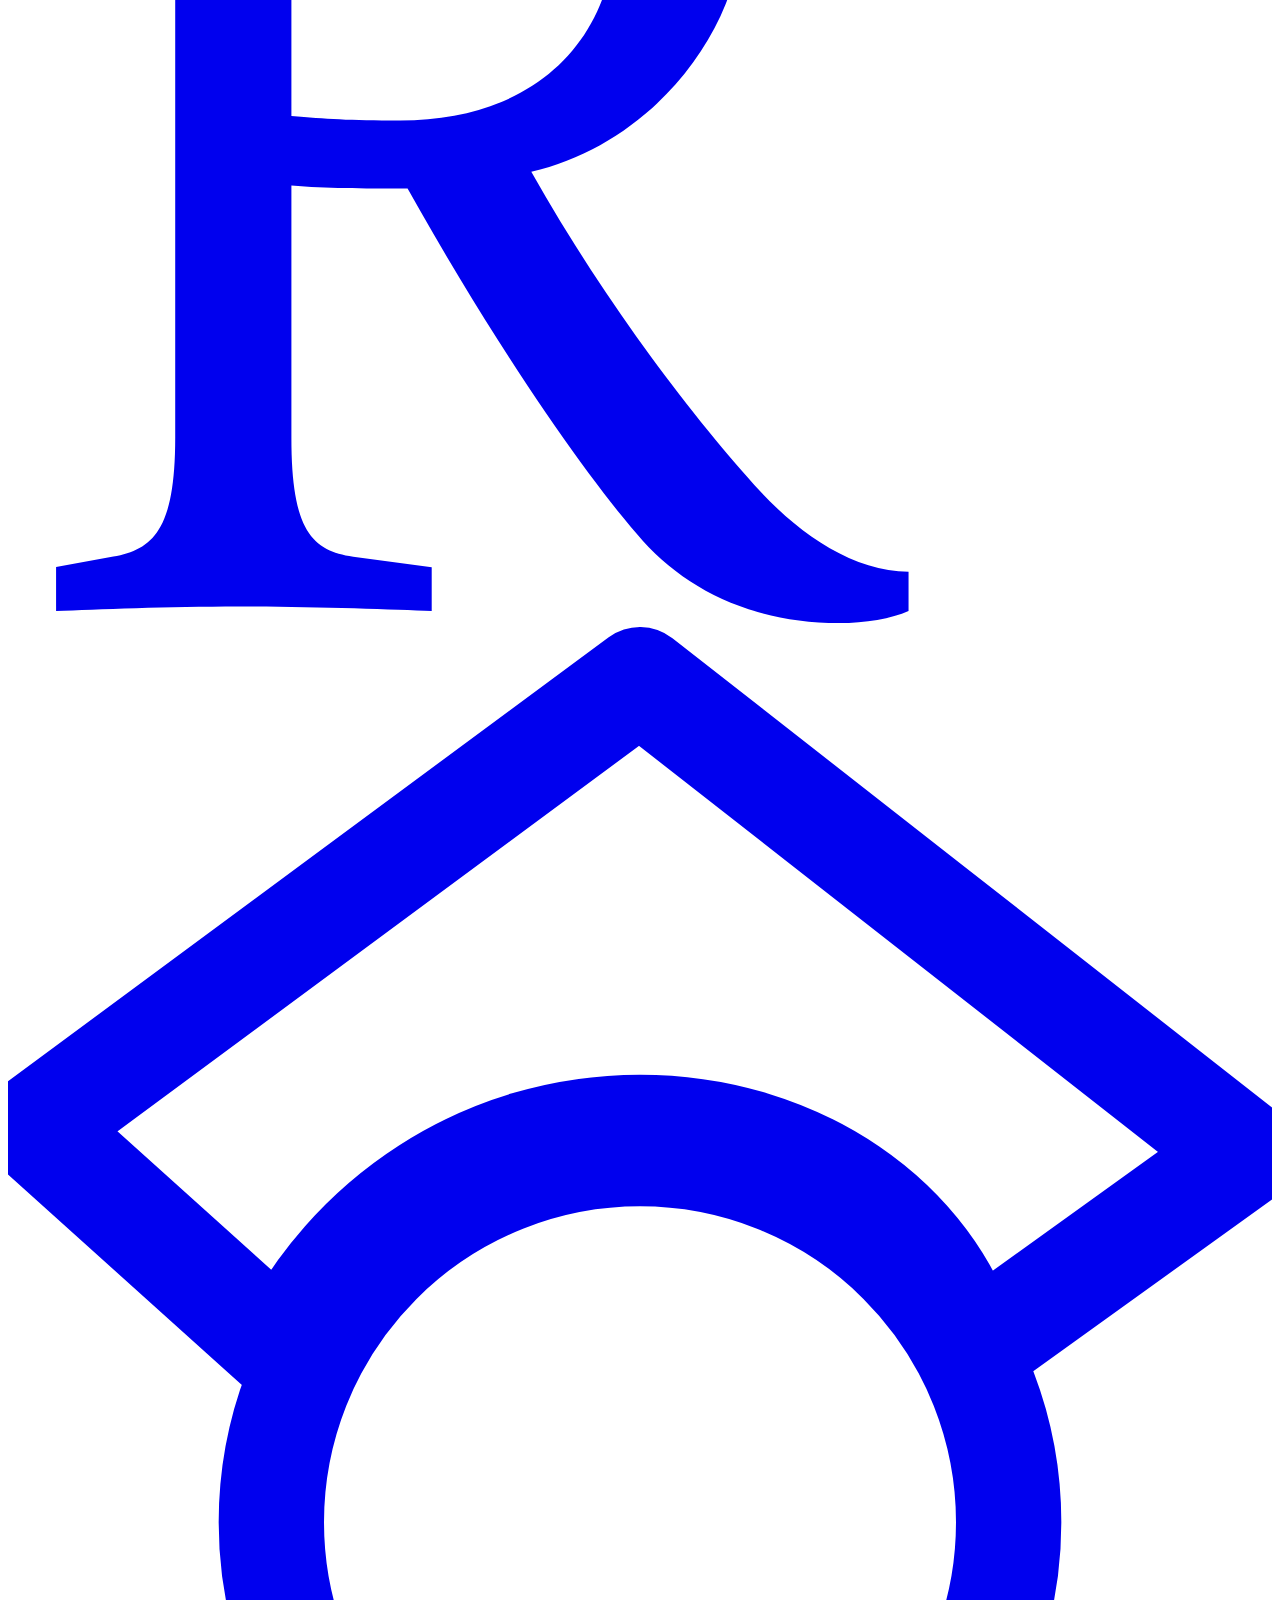
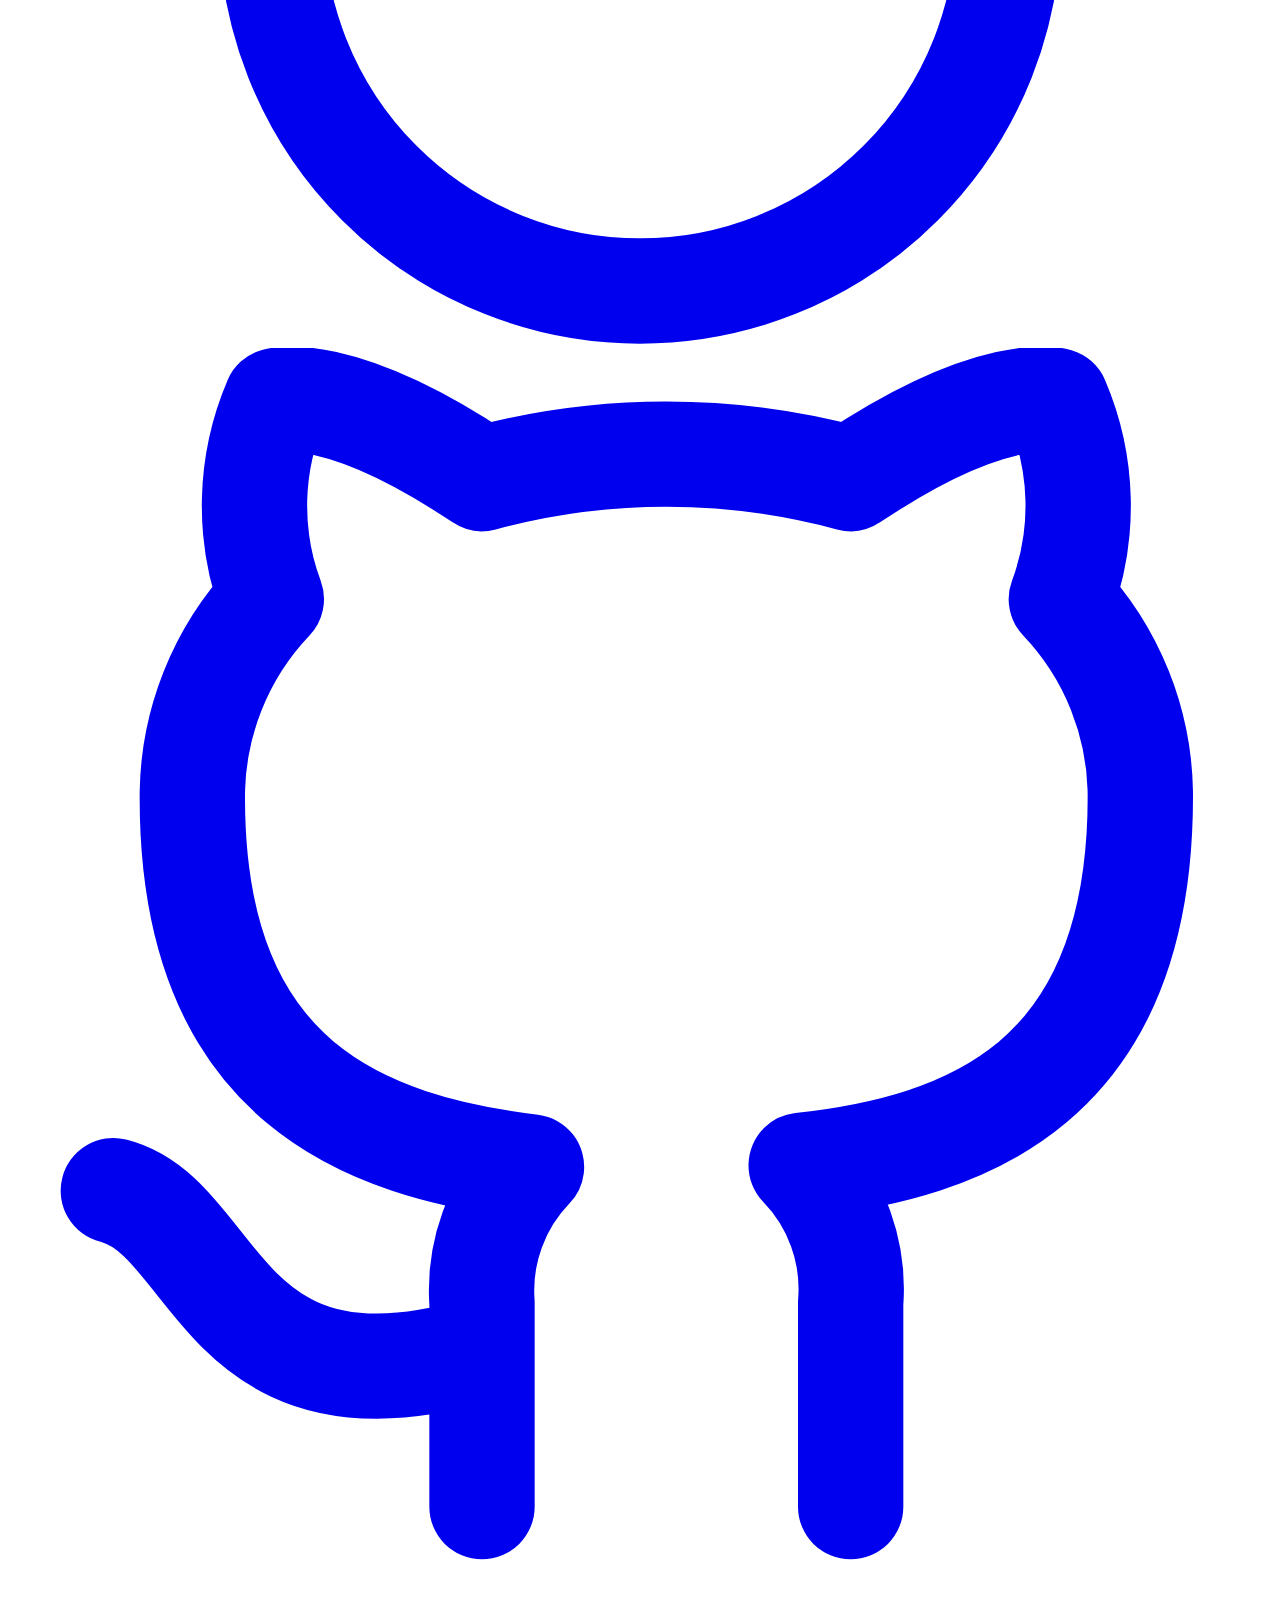
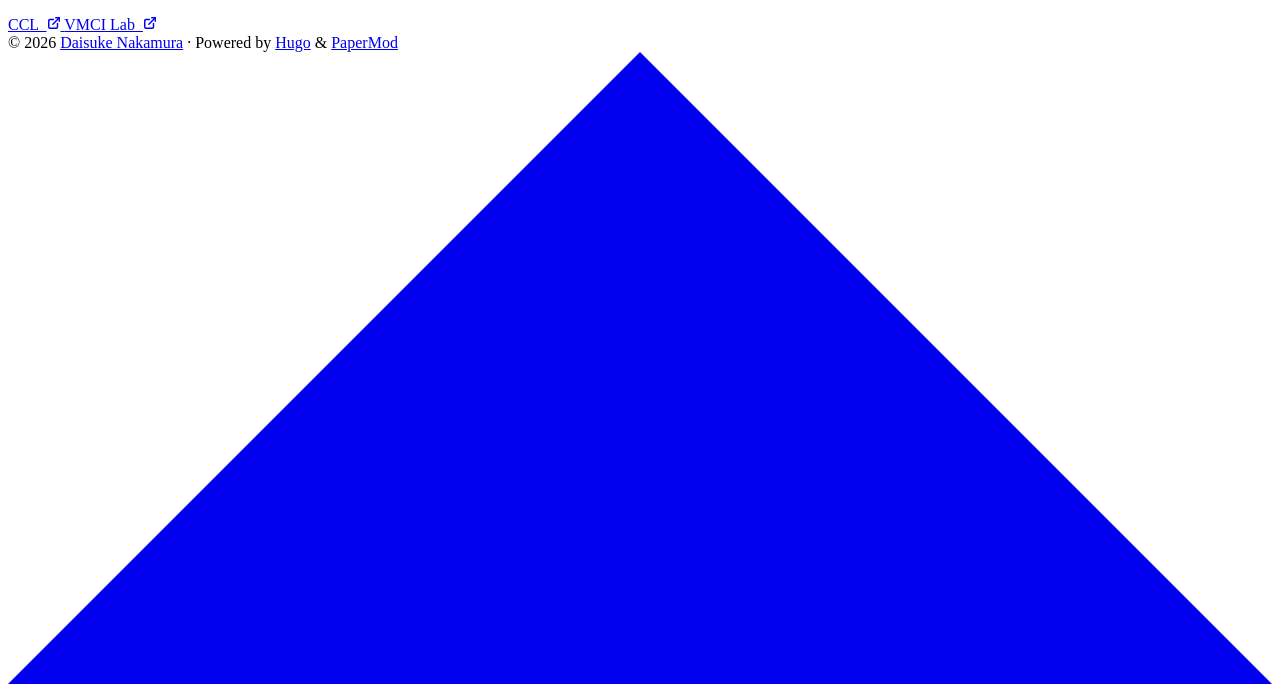
==== commit 569cc88d: "typo fix" ====
--- a/public/index.html
+++ b/public/index.html
@@ -11,7 +11,7 @@
 <meta name="description" content="">
 <meta name="author" content="">
 <link rel="canonical" href="http://localhost:1313/">
-<link crossorigin="anonymous" href="/assets/css/stylesheet.ae601a5ea838545fd4e4bac0c3df6c368e602a929f8bdf141f27f6ce889ba9b7.css" integrity="sha256-rmAaXqg4VF/U5LrAw99sNo5gKpKfi98UHyf2zoibqbc=" rel="preload stylesheet" as="style">
+<link crossorigin="anonymous" href="/assets/css/stylesheet.2211ca3164be7830024f6aad2b3a2e520843a64f8f048445c3401c1249aa051d.css" integrity="sha256-IhHKMWS&#43;eDACT2qtKzouUghDpk&#43;PBIRFw0AcEkmqBR0=" rel="preload stylesheet" as="style">
 <link rel="icon" href="http://localhost:1313/favicon.ico">
 <link rel="icon" type="image/png" sizes="16x16" href="http://localhost:1313/favicon-16x16.png">
 <link rel="icon" type="image/png" sizes="32x32" href="http://localhost:1313/favicon-32x32.png">
@@ -128,7 +128,7 @@
         <img draggable="false" src="http://localhost:1313/images/profile.jpg" alt="profile image" title=""
             height="150" width="150" />
         <h1>Daisuke Nakamura</h1>
-        <span>Predoctoral Researcher | Political Communication | Social Media</span><div class="social-icons" >
+        <span>Political Communication | Social Media</span><div class="social-icons" >
     <a href="https://bsky.app/profile/daisukenakamura.bsky.social" target="_blank" rel="noopener noreferrer me"
         title="Bluesky">
         <svg xmlns="http://www.w3.org/2000/svg" viewBox="-25 0 400 320" fill="none" stroke="currentColor" stroke-width="30">
